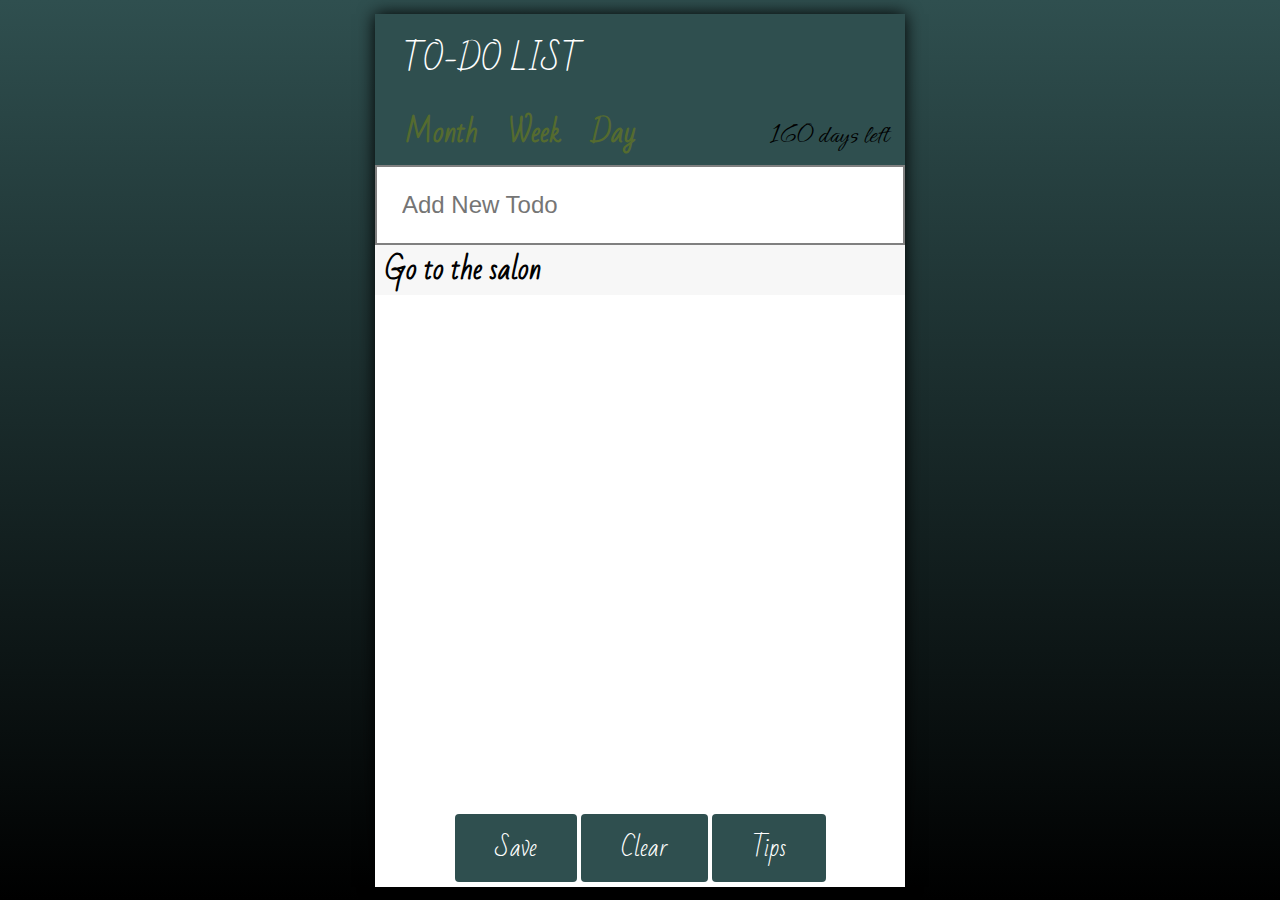
==== index.html @ 5153a933 "Add files via upload" ====
<!DOCTYPE html>
<html lang="en">
<head>
    <meta charset="UTF-8">
    <meta name="viewport" content="width=device-width, initial-scale=1">
    <title>To do list</title>
    <link rel="stylesheet" href="styles.css">
<!--    <link rel="stylesheet" href="styles_slider.css">-->
    <link rel="stylesheet" href="https://use.fontawesome.com/releases/v5.0.13/css/all.css" integrity="sha384-DNOHZ68U8hZfKXOrtjWvjxusGo9WQnrNx2sqG0tfsghAvtVlRW3tvkXWZh58N9jp" crossorigin="anonymous">
    <link href="https://fonts.googleapis.com/css?family=Bad+Script" rel="stylesheet">
    <link href="https://fonts.googleapis.com/css2?family=Ephesis&display=swap" rel="stylesheet">
</head>
<body>

<div class="container">
<!--    <div class="slider">-->
<!--        <div class="slider__body">-->
<!--            <div-->
<!--                    class="slide"-->
<!--                    style="background-image: url('https://media.istockphoto.com/photos/single-fresh-raw-clean-isolated-one-alone-horizontally-oriented-on-picture-id1266340637?b=1&k=20&m=1266340637&s=170667a&w=0&h=m215bqBaJETpZ5Tuyl2dhIdcfqpecCxBM7tXyAZzmn8=');"-->
<!--            >-->
<!--                <h3>Banana</h3>-->
<!--            </div>-->
<!--            <div-->
<!--                    class="slide"-->
<!--                    style="-->
<!--              background-image: url('https://images.unsplash.com/photo-1568702846914-96b305d2aaeb?ixid=MnwxMjA3fDB8MHxwaG90by1wYWdlfHx8fGVufDB8fHx8&ixlib=rb-1.2.1&auto=format&fit=crop&w=800&q=80');-->
<!--            "-->
<!--            >-->
<!--                <h3>Apple</h3>-->
<!--            </div>-->
<!--            <div-->
<!--                    class="slide"-->
<!--                    style="-->
<!--              background-image: url('https://images.unsplash.com/photo-1603664454146-50b9bb1e7afa?ixid=MnwxMjA3fDB8MHxzZWFyY2h8MTN8fG9yYW5nZXxlbnwwfHwwfHw%3D&ixlib=rb-1.2.1&auto=format&fit=crop&w=500&q=60');-->
<!--            "-->
<!--            >-->
<!--                <h3>Orange</h3>-->
<!--            </div>-->
<!--            <div-->
<!--                    class="slide"-->
<!--                    style="-->
<!--              background-image: url('https://media.istockphoto.com/photos/pears-picking-in-portugal-picture-id1267585548?b=1&k=20&m=1267585548&s=170667a&w=0&h=e2Jcn2gJlIgkNiGMLsPqNg4GEsD71jRgWI0ApspiP0E=');-->
<!--            "-->
<!--            >-->
<!--                <h3>Pear</h3>-->
<!--            </div>-->
<!--            <div-->
<!--                    class="slide"-->
<!--                    style="-->
<!--              background-image: url('https://media.istockphoto.com/photos/lemon-with-clipping-path-picture-id155376515?b=1&k=20&m=155376515&s=170667a&w=0&h=TBwJFL9VRaiPye15s0A_YenyBXTjcvhyPXA8tMMgyq0=');-->
<!--            "-->
<!--            >-->
<!--                <h3>Lemon</h3>-->
<!--            </div>-->
<!--        </div>-->

<!--    </div>-->

    <div class="container__todo">
            <h1> TO-DO LIST <i id="pencil" class="fas fa-pencil-alt"></i> </h1>

            <div class="nav">
                <nav class="nav__inner">
                    <div class="nav__link" id="month">Month</div>
                    <div class="nav__link" id="week">Week</div>
                    <div class="nav__link" id="day">Day</div>
                </nav>

                <div class="result">Result</div>
            </div>


            <input type = "text" placeholder="Add New Todo">

            <ul class="todos">
                <li><span><i class="fas fa-trash-alt"></i></span>Go to the salon</li>

            </ul>

            <div id= "buttons">
                <button class="save">Save</button>
                <button class="clear">Clear</button>
                <button class="tipBtn">Tips</button>
            </div>

            <div id = "overlay">
                <a href="javascript:void(0)" class="closeBtn">&times;</a>
                <ul class="tips">
                    <li>Click on the pencil to hide or show input area</li>
                    <li>Type text into input area and press enter to add todo to list</li>
                    <li>Hover over the todo and click the on trash can to delete</li>
                    <li>Click the clear button to clear all todos from list</li>
                    <li>Click the Save button to save your todos to access them later even if you exit the browser </li>
                </ul>
            </div>

            <div class="year">
                <a href="javascript:void(0)" class="closeBtn">&times;</a>
                <ul class="tips">
                    <li>Click on the pencil to hide or show input area</li>
                    <li>Type text into input area and press enter to add todo to list</li>
                    <li>Hover over the todo and click the on trash can to delete</li>
                    <li>Click the clear button to clear all todos from list</li>
                    <li>Click the Save button to save your todos to access them later even if you exit the browser </li>
                </ul>
            </div>


    </div>

<!--    <div class="slider">-->
<!--        <div class="slider__body">-->
<!--            <div-->
<!--                    class="slides"-->
<!--                    style="background-image: url('https://media.istockphoto.com/photos/single-fresh-raw-clean-isolated-one-alone-horizontally-oriented-on-picture-id1266340637?b=1&k=20&m=1266340637&s=170667a&w=0&h=m215bqBaJETpZ5Tuyl2dhIdcfqpecCxBM7tXyAZzmn8=');"-->
<!--            >-->
<!--                <h3>Banana</h3>-->
<!--            </div>-->
<!--            <div-->
<!--                    class="slides"-->
<!--                    style="-->
<!--              background-image: url('https://images.unsplash.com/photo-1568702846914-96b305d2aaeb?ixid=MnwxMjA3fDB8MHxwaG90by1wYWdlfHx8fGVufDB8fHx8&ixlib=rb-1.2.1&auto=format&fit=crop&w=800&q=80');-->
<!--            "-->
<!--            >-->
<!--                <h3>Apple</h3>-->
<!--            </div>-->
<!--            <div-->
<!--                    class="slides"-->
<!--                    style="-->
<!--              background-image: url('https://images.unsplash.com/photo-1603664454146-50b9bb1e7afa?ixid=MnwxMjA3fDB8MHxzZWFyY2h8MTN8fG9yYW5nZXxlbnwwfHwwfHw%3D&ixlib=rb-1.2.1&auto=format&fit=crop&w=500&q=60');-->
<!--            "-->
<!--            >-->
<!--                <h3>Orange</h3>-->
<!--            </div>-->
<!--            <div-->
<!--                    class="slides"-->
<!--                    style="-->
<!--              background-image: url('https://media.istockphoto.com/photos/pears-picking-in-portugal-picture-id1267585548?b=1&k=20&m=1267585548&s=170667a&w=0&h=e2Jcn2gJlIgkNiGMLsPqNg4GEsD71jRgWI0ApspiP0E=');-->
<!--            "-->
<!--            >-->
<!--                <h3>Pear</h3>-->
<!--            </div>-->
<!--            <div-->
<!--                    class="slides"-->
<!--                    style="-->
<!--              background-image: url('https://media.istockphoto.com/photos/lemon-with-clipping-path-picture-id155376515?b=1&k=20&m=155376515&s=170667a&w=0&h=TBwJFL9VRaiPye15s0A_YenyBXTjcvhyPXA8tMMgyq0=');-->
<!--            "-->
<!--            >-->
<!--                <h3>Lemon</h3>-->
<!--            </div>-->
<!--        </div>-->

<!--    </div>-->
</div>

<script src="app.js"></script>
<script src="app_slider.js"></script>
<script src="app_date.js"></script>

</body>
</html>
---- styles.css ----
body{
  font-family: Bad Script;
  background: #91eae4;  /* fallback for old browsers */
  background: -webkit-linear-gradient(to bottom, #91EAE4, #86A8E7, #7F7FD5);  /* Chrome 10-25, Safari 5.1-6 */
  background: linear-gradient(to bottom, #2f4f4f, #000000); /* W3C, IE 10+/ Edge, Firefox 16+, Chrome 26+, Opera 12+, Safari 7+ */
  margin: 0;
}

.container {
  display: flex;
  width: 100%;
  margin: 0 auto;
  height: 100vh;
}

.container__todo {
  margin: 1.5vh auto;
  max-width: 600px;
  box-shadow: 0 0 1em black;
  /*height:100%;*/
  background:white;
  position:relative;
}

h1{
  text-transform: uppercase;
  background: #2f4f4f;
  color:white;
  margin: 0;
  padding:14px 28px;
  font-weight: normal;
}

.nav {
  display: flex;
  align-items: center;
  justify-content: space-between;
  background-color: #2f4f4f;
}

.nav__inner {
  display: flex;
  width: 100%;
  height: 60px;
}

.result {
  font-size: 28px;
  font-weight: 400;
  align-items: center;
  width: 35%;
  font-family: Ephesis;
}

.nav__link {
  padding-left: 30px;
  font-size: 28px;
  font-weight: 600;
  color: #556B2F;
}

.nav__link:hover {
  color: #008080;
  transition: linear .3s;
  cursor: pointer;
  text-decoration: underline;
}

input{
  background: white;
  width: 100%;
  box-sizing: border-box;
  height:80px ;
  font-size: 24px;
  font-weight: 500;
  padding-left: 25px;
  border: 2px solid gray;
  color: gray;
}
input:focus{
  background: #edf1f5;
  border: 3px solid #2f4f4f;
  outline:none;
  color: #2f4f4f;
}

span{
  margin-right: 10px;
  text-align:center;
  height:80px;
  width: 0;
  opacity: 0;
  -webkit-transition:0.3s;
  transition: 0.3s linear;
}

i{
  cursor: pointer;
}

button{
  background-color:#2f4f4f; /* Green */
  border: none;
  color: white;
  padding: 10px 40px;
  text-align: center;
  text-decoration: none;
  display: inline-block;
  font-size: 24px;
  border-radius:4px;
  font-family:Bad Script;
  -webkit-transition-duration: 0.4s; /* Safari */
  transition-duration: 0.4s;
  cursor: pointer;
}
button:hover {
  background-color: white;
  color: black;
  border: 2px solid #2f4f4f;
}

#buttons{
  display:inline-block;
  text-align:center;
  width: 100%;
  position:absolute;
  bottom:5px;
}

#overlay{
  height: 0;
  width: 100%;
  position: fixed;
  z-index: 1;
  left: 0;
  top: 0;
  background-color: rgb(0,0,0);
  /*background-color: rgba(0,0,0, 0.7);*/
  overflow-x: hidden;
  transition: 0.5s;
  -webkit-transition:  0.5s;
}

#overlay .closeBtn {
  position: absolute;
  top: 0;
  right: 40px;
  font-size: 90px;
  color: white;
  cursor: pointer;
}

#overlay li{
  padding: 8px;
  list-style-type:circle;
  font-size: 30px;
  color: #818181;
  display: block;
}
.todos{
  list-style-type: none;
  margin: 0;
  padding: 0;
}
.todos li{
  background: #f7f7f7;
  height:50px;
  line-height: 50px;
  cursor: pointer;
  font-size: 28px;
  font-weight: 600;
}
.todos li:nth-child(2n){
  background:#edf1f5;
}
.todos li:hover span{
  width: 50px;
  opacity: 1.0;
  margin-left: 5px;
}

.display{
  display:none;
  transition: 0.3s linear;
}
.checked{
  color:gray;
  text-decoration:line-through;
}

.fa-pencil-alt{
  float: right;
  padding-top: 8px;
  font-size: 45px;
  color: #556B2F;
}

.fa-pencil-alt:hover {
  color: #008080;
  transition: linear .3s;
}

.fa-trash-alt{
  color:#2f4f4f;
  font-size: 24px;
}
.tips{
  position: relative;
  top: 20%;
  width: 100%;
  text-align: center;
  margin-top: 25px;
}

.year {
  height: 0;
  width: 100%;
  position: relative;
  opacity: 0.9;
  z-index: 1;
  left: 0;
  top: 0;
  background-color: rgb(0,0,0);
  /*background-color: rgba(0,0,0, 0.7);*/
  overflow-x: hidden;
  transition: 0.5s;
  -webkit-transition:  0.5s;
}



/*slider*/

/*  if screen size less than 450px, resize tips lists and close btn so they don't overlap */
@media screen and (max-height: 450px) {
  .overlay a {
    font-size: 20px
  }
  .overlay .closeBtn {
    font-size: 40px;
    top: 15px;
    right: 35px;
  }
  .container__todo{
    width:100%;
    height:100%;
  }
}
---- styles_slider.css ----
* {
  box-sizing: border-box;
}

.slider {
  position: relative;
  justify-content: center;
  align-items: center;
  width: 24%;
}

.slider__body {
  display: flex;
  margin-right: 0;
  padding: 0 10%;
  /*padding-top: 80px;*/
  margin-top: 35%;
  margin-bottom: 25%;
  width: 100%;
  height: 65%;
}

.slide {
  height: 100%;
  border-radius: 20px;
  /*margin: 10px;*/
  cursor: pointer;
  color: #111;
  flex: 0;
  background-size: cover;
  background-position: center;
  background-repeat: no-repeat;
  transition: all 700ms ease-in-out;
  position: relative;
}

.slide h3 {
  position: absolute;
  font-size: 24px;
  bottom: 20px;
  left: 20px;
  margin: 0;
  opacity: 0;
}

.slide.active {
  flex: 10;
}

.slide.active h3 {
  opacity: 1;
  transition: opacity 0.3s ease-in 0.4s;
}

.slides {
  height: 100%;
  border-radius: 20px;
  /*margin: 10px;*/
  cursor: pointer;
  color: #111;
  flex: 0;
  background-size: cover;
  background-position: center;
  background-repeat: no-repeat;
  transition: all 700ms ease-in-out;
  position: relative;
}

.slides h3 {
  position: absolute;
  font-size: 24px;
  bottom: 20px;
  left: 20px;
  margin: 0;
  opacity: 0;
}

.slides.active {
  flex: 10;
}

.slides.active h3 {
  opacity: 1;
  transition: opacity 0.3s ease-in 0.4s;
}
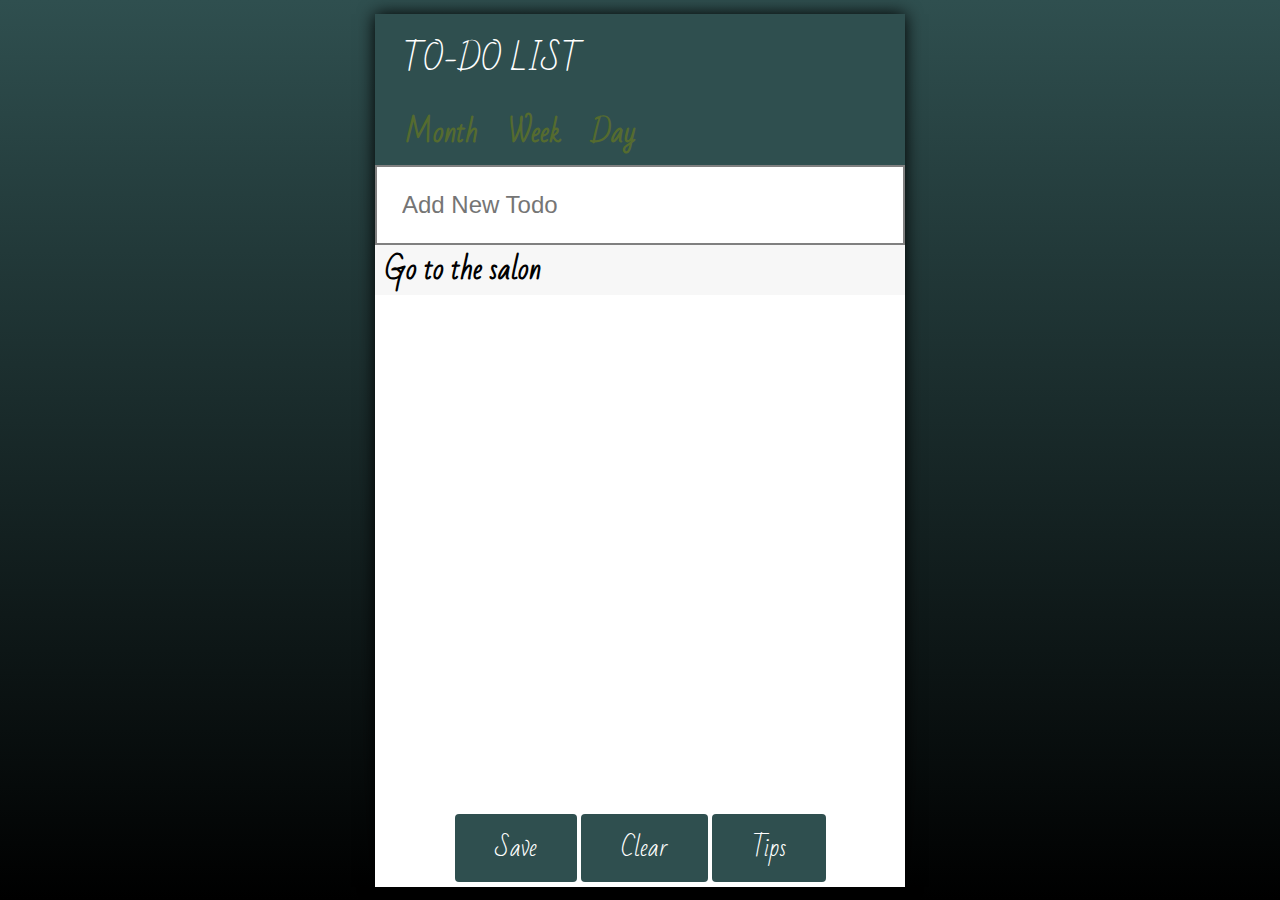
==== commit bd163d41: "Update index.html" ====
--- a/index.html
+++ b/index.html
@@ -67,7 +67,7 @@
                     <div class="nav__link" id="day">Day</div>
                 </nav>
 
-                <div class="result">Result</div>
+<!--                 <div class="result">Result</div> -->
             </div>
 
 
@@ -159,4 +159,4 @@
 <script src="app_date.js"></script>
 
 </body>
-</html>+</html>
